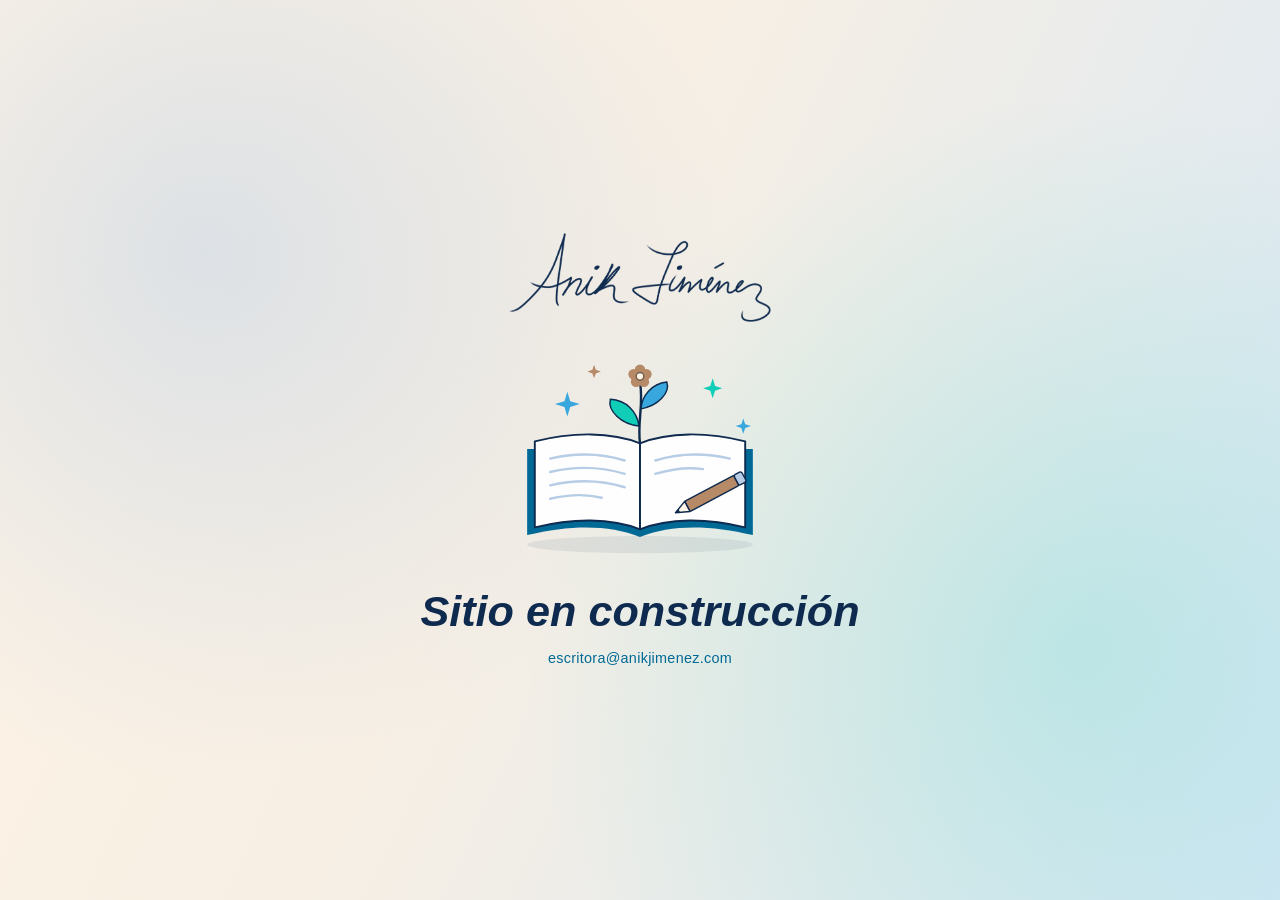
==== index.html @ c2f93b4c "Conectar Contacto y Ahora es tu turno a Web3Forms y añadir la descarga del primer capítulo. - Los do" ====
<!doctype html>
<html lang="es">
<head>
  <meta charset="utf-8" />
  <meta name="viewport" content="width=device-width, initial-scale=1" />
  <title>Anik Jiménez Marulanda — Sitio en construcción</title>
  <meta name="description" content="Escritora colombiana. Muy pronto: historias de fe, resiliencia y esperanza desde Bogotá." />
  <link rel="preconnect" href="https://fonts.googleapis.com" />
  <link rel="preconnect" href="https://fonts.gstatic.com" crossorigin />
  <link href="https://fonts.googleapis.com/css2?family=Allura&family=Cormorant+Garamond:ital,wght@0,400;0,500;0,600;0,700;1,400;1,500;1,600;1,700&display=swap" rel="stylesheet" />
  <link rel="stylesheet" href="styles/styles.css?v=20261110z" />
  <style>
    .soon-page {
      min-height: 100vh;
      display: grid;
      place-items: center;
      padding: 48px 24px;
      text-align: center;
      background:
        radial-gradient(circle at 16% 28%, rgba(183,205,230,.45), transparent 42%),
        radial-gradient(circle at 84% 72%, rgba(15,205,182,.18), transparent 44%),
        linear-gradient(115deg, #fff4e6 0%, #f7efe4 42%, #d9e8f5 100%);
    }
    .soon-inner { max-width: 560px; zoom: var(--escala); animation: rise .85s ease both; }
    .soon-logo { width: min(300px, 70vw); margin: 0 auto 8px; }
    .soon-art { width: min(340px, 86vw); margin: 8px auto 4px; overflow: visible; }
    .soon-title {
      margin: 6px 0 12px;
      font-style: italic;
      font-weight: 600;
      font-size: clamp(34px, 5vw, 48px);
      line-height: 1.1;
      color: var(--azul-oscuro);
    }
    .soon-text {
      margin: 0 auto 28px;
      max-width: 36ch;
      font-style: italic;
      font-size: clamp(19px, 2.2vw, 22px);
      line-height: 1.5;
      color: var(--marron-gris);
    }
    .soon-contact {
      display: flex;
      flex-wrap: wrap;
      justify-content: center;
      gap: 8px 22px;
      font-size: 16px;
      letter-spacing: .02em;
      text-transform: none;
      color: var(--azul-mar);
    }
    .soon-contact a { border-bottom: 1px solid transparent; transition: border-color .2s ease; }
    .soon-contact a:hover { border-bottom-color: var(--celeste); }

    .plant { transform-origin: 160px 108px; animation: grow 1.6s .3s cubic-bezier(.2,.8,.2,1) both; }
    .sparkle { transform-box: fill-box; transform-origin: center; animation: twinkle 2.6s ease-in-out infinite; }
    .sparkle:nth-of-type(2) { animation-delay: .7s; }
    .sparkle:nth-of-type(3) { animation-delay: 1.4s; }
    .sparkle:nth-of-type(4) { animation-delay: 2s; }
    .pencil { animation: write 3s ease-in-out infinite; }
    @keyframes grow { from { transform: scale(0); opacity: 0; } to { transform: scale(1); opacity: 1; } }
    @keyframes twinkle { 0%, 100% { transform: scale(.6); opacity: .35; } 50% { transform: scale(1.1); opacity: 1; } }
    @keyframes write { 0%, 100% { transform: translate(0, 0); } 50% { transform: translate(-10px, 4px); } }
    @media (prefers-reduced-motion: reduce) {
      .plant, .sparkle, .pencil, .soon-inner { animation: none; }
    }
  </style>
</head>
<body>
  <main class="soon-page">
    <div class="soon-inner">
      <img class="soon-logo" src="images/logo-anik.png" alt="Anik Jiménez" width="300" height="108" />

      <svg class="soon-art" viewBox="0 0 320 240" role="img" aria-label="Un libro abierto del que brota una planta">
        <ellipse cx="160" cy="214" rx="118" ry="9" fill="#0e2a4e" opacity=".08" />

        <path d="M42 114 L42 204 C88 193 128 193 160 206 C192 193 232 193 278 204 L278 114 Z" fill="#006995" />
        <path d="M160 198 C130 186 90 186 50 196 L50 106 C90 96 130 96 160 108 Z" fill="#fefefe" stroke="#0e2a4e" stroke-width="2" stroke-linejoin="round" />
        <path d="M160 198 C190 186 230 186 270 196 L270 106 C230 96 190 96 160 108 Z" fill="#fefefe" stroke="#0e2a4e" stroke-width="2" stroke-linejoin="round" />
        <path d="M160 108 L160 198" stroke="#0e2a4e" stroke-width="1.5" opacity=".5" />

        <g stroke="#b7cde6" stroke-width="2.5" stroke-linecap="round" fill="none">
          <path d="M66 124 C92 118 118 118 144 126" />
          <path d="M66 138 C92 132 118 132 144 140" />
          <path d="M66 152 C92 146 118 146 144 154" />
          <path d="M66 166 C88 161 104 161 120 165" />
          <path d="M176 126 C202 118 228 118 254 124" />
          <path d="M176 140 C196 134 212 133 226 135" />
        </g>

        <g class="plant">
          <path d="M160 108 C157 86 164 68 160 44" stroke="#0e2a4e" stroke-width="2.5" stroke-linecap="round" fill="none" />
          <path d="M159 90 C140 88 126 74 129 62 C146 63 157 75 159 90 Z" fill="#0fcdb6" stroke="#0e2a4e" stroke-width="1.5" />
          <path d="M161 72 C179 69 192 55 188 44 C172 46 162 58 161 72 Z" fill="#38a7de" stroke="#0e2a4e" stroke-width="1.5" />
          <g transform="translate(160 38)">
            <circle r="5.5" cx="0" cy="-7" fill="#b68a66" />
            <circle r="5.5" cx="6.7" cy="-2.2" fill="#b68a66" />
            <circle r="5.5" cx="4.1" cy="5.7" fill="#b68a66" />
            <circle r="5.5" cx="-4.1" cy="5.7" fill="#b68a66" />
            <circle r="5.5" cx="-6.7" cy="-2.2" fill="#b68a66" />
            <circle r="4" fill="#fff4e6" stroke="#705c4c" stroke-width="1.5" />
          </g>
        </g>

        <g class="pencil">
          <g transform="rotate(-28 236 160)">
            <rect x="206" y="154" width="58" height="12" rx="1.5" fill="#b68a66" stroke="#0e2a4e" stroke-width="1.5" />
            <rect x="264" y="154" width="9" height="12" rx="2" fill="#b7cde6" stroke="#0e2a4e" stroke-width="1.5" />
            <path d="M206 154 L192 160 L206 166 Z" fill="#fff4e6" stroke="#0e2a4e" stroke-width="1.5" stroke-linejoin="round" />
            <path d="M196.5 158 L192 160 L196.5 162 Z" fill="#0e2a4e" />
          </g>
        </g>

        <g fill="#38a7de">
          <path class="sparkle" d="M84 54 L87 64 L97 67 L87 70 L84 80 L81 70 L71 67 L81 64 Z" />
          <path class="sparkle" d="M236 40 L238.5 48 L246 50.5 L238.5 53 L236 61 L233.5 53 L226 50.5 L233.5 48 Z" fill="#0fcdb6" />
          <path class="sparkle" d="M112 26 L113.8 31 L119 33 L113.8 35 L112 40 L110.2 35 L105 33 L110.2 31 Z" fill="#b68a66" />
          <path class="sparkle" d="M268 82 L270 88 L276 90 L270 92 L268 98 L266 92 L260 90 L266 88 Z" />
        </g>
      </svg>

      <h1 class="soon-title">Sitio en construcción</h1>
      <div class="soon-contact">
        <a href="mailto:escritora@anikjimenez.com">escritora@anikjimenez.com</a>
      </div>
    </div>
  </main>
</body>
</html>
---- styles/styles.css ----
:root {
  /* Manual de marca Anik Jiménez */
  --blanco: #fefefe;
  --beige: #fff4e6;
  --azul-oscuro: #0e2a4e;
  --azul-mar: #006995;
  --celeste: #38a7de;
  --baby-blue: #b7cde6;
  --turquesa: #0fcdb6;
  --marron-claro: #b68a66;
  --marron-gris: #705c4c;
  --marron-oscuro: #3b302c;
  --negro: #000000;

  --sand: var(--beige);
  --sand-2: #f3e6d4;
  --sand-3: #e6d3bb;
  --ink: var(--azul-oscuro);
  --ink-soft: var(--marron-gris);
  --teal: var(--celeste);
  --teal-deep: var(--azul-mar);
  --teal-dark: var(--azul-oscuro);
  --navy: var(--azul-oscuro);
  --line: #e2d2bf;
  --paper: var(--blanco);

  /* Tipografía de texto: sin serifas. Las firmas siguen en Allura. */
  --fuente-texto: Helvetica, "Helvetica Neue", Arial, sans-serif;

  /* Helvetica ocupa más que la letra anterior: todo se encoge sin moverse de su sitio
     (los contenedores, columnas y márgenes conservan su medida). Un factor por zona. */
  --escala: .9;          /* contenido de las páginas */
  --escala-pie: .9;      /* pie */
  --escala-barra: .75;   /* logo y menú de la barra de navegación: .9 × .85 × .98 */
  --aire-barra: .833;    /* padding vertical y separaciones de la barra: .85 × .98 */
}

* { box-sizing: border-box; }
html, body { margin: 0; padding: 0; }
html { scroll-behavior: smooth; }
body {
  background: var(--beige);
  color: var(--azul-oscuro);
  font-family: var(--fuente-texto);
  font-size: 19px;
  line-height: 1.7;
  min-height: 100vh;
  display: flex;
  flex-direction: column;
  -webkit-font-smoothing: antialiased;
}
main {
  flex: 1;
  display: flex;
  flex-direction: column;
}
.section-fill {
  flex: 1;
  display: flex;
  flex-direction: column;
  justify-content: center;
}

.error-page {
  text-align: center;
  max-width: 36rem;
  margin-inline: auto;
}
.error-code {
  margin: 0 0 8px;
  font-family: var(--fuente-texto);
  font-style: italic;
  font-weight: 600;
  font-size: clamp(48px, 8vw, 72px);
  line-height: 1;
  color: var(--azul-mar);
}
.error-page .section-title {
  font-size: clamp(32px, 4vw, 48px);
}
.error-text {
  margin: 18px auto 32px;
  max-width: 34ch;
  font-style: italic;
  color: var(--marron-gris);
}
.error-page .hero-actions {
  justify-content: center;
}
a { color: inherit; text-decoration: none; }
img { max-width: 100%; display: block; }
em { font-style: italic; }

.wrap {
  width: min(1120px, 100%);
  margin: 0 auto;
  padding: 0 28px;
}

@keyframes rise {
  from { opacity: 0; transform: translateY(20px); }
  to { opacity: 1; transform: none; }
}

/* Nav */
.nav {
  position: sticky;
  top: 0;
  z-index: 40;
  background: rgba(255, 244, 230, 0.92);
  backdrop-filter: blur(10px);
  border-bottom: 1px solid var(--marron-claro);
}
.nav-inner {
  width: min(1120px, 100%);
  margin: 0 auto;
  padding: calc(12px * var(--aire-barra)) 28px;
  display: flex;
  align-items: center;
  justify-content: space-between;
  gap: calc(16px * var(--aire-barra));
}
.logo {
  display: inline-flex;
  align-items: center;
  line-height: 0;
}
.logo img {
  height: calc(42px * var(--escala-barra));
  width: auto;
}
.menu {
  display: flex;
  flex-wrap: wrap;
  gap: calc(10px * var(--aire-barra)) calc(22px * var(--aire-barra));
  font-family: var(--fuente-texto);
  font-size: calc(15px * var(--escala-barra));
  letter-spacing: .08em;
  text-transform: uppercase;
  color: var(--marron-gris);
}
.menu a {
  padding-bottom: 3px;
  border-bottom: 1px solid transparent;
  transition: color .2s ease, border-color .2s ease;
}
.menu a:hover,
.menu a[aria-current="page"] {
  color: var(--azul-mar);
  border-bottom-color: var(--celeste);
}

/* Buttons */
.btn {
  display: inline-flex;
  align-items: center;
  gap: 8px;
  background: var(--azul-mar);
  color: var(--blanco);
  font-family: var(--fuente-texto);
  font-size: 14px;
  font-weight: 600;
  letter-spacing: .12em;
  text-transform: uppercase;
  padding: 14px 22px;
  border: 0;
  border-radius: 2px;
  cursor: pointer;
  transition: background .2s ease, transform .2s ease;
}
.btn:hover { background: var(--azul-oscuro); transform: translateY(-1px); }
.btn:disabled { opacity: .6; cursor: progress; transform: none; }
.btn[aria-disabled="true"],
.btn[aria-disabled="true"]:hover {
  background: #d9d9d9;
  color: #8a8a8a;
  cursor: not-allowed;
  transform: none;
}
.btn-ghost {
  background: transparent;
  color: var(--azul-oscuro);
  border-bottom: 1px solid var(--azul-oscuro);
  border-radius: 0;
  padding: 12px 2px;
}
.btn-ghost:hover {
  background: transparent;
  color: var(--azul-mar);
  border-bottom-color: var(--azul-mar);
}

/* Hero — cover slide */
.hero {
  position: relative;
  min-height: 0;
  display: grid;
  place-items: center;
  overflow: hidden;
  background:
    radial-gradient(circle at 16% 28%, rgba(183,205,230,.45), transparent 42%),
    radial-gradient(circle at 84% 72%, rgba(15,205,182,.18), transparent 44%),
    linear-gradient(115deg, #fff4e6 0%, #f7efe4 42%, #d9e8f5 100%);
}
.hero-photo {
  min-height: 0;
  width: 100%;
  margin: 0;
  padding: 0;
  place-items: stretch;
  gap: 0;
  --hero-wash:
    radial-gradient(ellipse 95% 85% at 72% 16%, rgba(56, 167, 222, .155), transparent 58%),
    radial-gradient(ellipse 80% 70% at 8% 92%, rgba(0, 105, 149, .085), transparent 56%),
    var(--blanco);
  background: var(--hero-wash);
  color: var(--azul-oscuro);
}
.hero-bg {
  position: absolute;
  inset: 0;
  width: 100%;
  height: 100%;
  object-fit: contain;
  object-position: center center;
  z-index: 0;
}
.hero-photo .hero-bg {
  position: relative;
  inset: auto;
  z-index: auto;
  width: 100%;
  height: 100%;
  min-height: 0;
  min-width: 0;
  max-width: none;
  max-height: none;
  margin: 0;
  object-fit: cover;
  object-position: center center;
}
.hero-scrim {
  position: absolute;
  inset: 0;
  z-index: 1;
  /* Solo oscurece el centro (foto); los bordes quedan del beige de la página */
  background:
    radial-gradient(ellipse 42% 78% at 50% 50%, rgba(8,16,28,.32) 0%, rgba(8,16,28,.12) 55%, transparent 72%);
  pointer-events: none;
}
.hero-content {
  position: relative;
  z-index: 2;
  text-align: center;
  padding: 64px 28px 80px;
  animation: rise .85s ease both;
}
.hero-photo .hero-content {
  z-index: auto;
  display: flex;
  flex-direction: column;
  justify-content: center;
  align-items: center;
  align-self: stretch;
  justify-self: stretch;
  width: auto;
  max-width: none;
  height: auto;
  min-height: 0;
  padding: 28px clamp(28px, 5vw, 72px);
  background: transparent;
}
.hero-kicker {
  font-family: var(--fuente-texto);
  font-size: 14px;
  letter-spacing: .28em;
  text-transform: uppercase;
  color: var(--azul-mar);
  margin-bottom: 22px;
}
.hero-photo .hero-kicker {
  color: rgba(255, 244, 230, .88);
}
.hero-logo {
  margin: 0 auto 10px;
  width: min(520px, 82vw);
}
.hero-photo .hero-logo {
  width: min(380px, 100%);
  margin-bottom: 6px;
}
.hero-photo .hero-logo img {
  width: auto;
  max-width: 100%;
  max-height: clamp(84px, 12vh, 130px);
  margin-inline: auto;
}
.hero-logo img {
  width: 100%;
  height: auto;
}
.hero-logo .logo-for-photo { display: none; }
.hero-name {
  margin: 0;
  font-family: "Allura", cursive;
  font-weight: 400;
  font-size: clamp(56px, 12vw, 110px);
  line-height: .92;
  color: var(--azul-oscuro);
}
.hero-name small {
  display: block;
  margin-top: .08em;
  font-size: .42em;
}
.hero-tag {
  margin: 22px auto 34px;
  max-width: 28ch;
  font-style: italic;
  font-size: clamp(20px, 2.3vw, 26px);
  color: var(--marron-gris);
  line-height: 1.45;
}
.hero-photo .hero-tag {
  margin: 12px auto 22px;
  max-width: 34ch;
  font-size: clamp(18px, 1.7vw, 25px);
  color: var(--marron-gris);
  text-shadow: none;
}
.hero-actions {
  display: flex;
  justify-content: center;
  gap: 16px;
  flex-wrap: wrap;
}
.hero-photo .btn-ghost {
  color: var(--azul-oscuro);
  border-bottom-color: var(--azul-oscuro);
}
.hero-photo .btn-ghost:hover {
  color: var(--azul-mar);
  border-bottom-color: var(--azul-mar);
}
.hero-books {
  padding: 8px clamp(28px, 5vw, 72px) 36px;
  text-align: center;
  position: relative;
  z-index: 1;
}
.hero-books .section-title {
  font-size: clamp(32px, 3.4vw, 46px);
  margin: 0 0 18px;
}
.hero-books .home-books-row {
  gap: 28px;
}
.hero-books .home-book {
  width: min(168px, 42%);
}
.hero-books .home-book-title {
  font-size: 16px;
}
/* Escritorio: la composición escala con el ancho de la ventana y conserva la proporción
   que tiene en un laptop de 1280 px; todas las medidas derivan de --hero-h.
   Foto vertical completa a la izquierda; a la derecha la firma arriba y Mis libros debajo.
   Las columnas se trazan con --hero-base (medida sin encoger) y lo que va dentro con
   --hero-h (= base × --escala), así cada elemento se encoge centrado en su sitio. */
@media (min-width: 861px) {
  .hero-photo {
    /* Tope por alto: 247px reserva la barra de navegación, el pie y el padding vertical;
       la columna derecha mide ~1,22 × la base, de ahí el factor .815 */
    --hero-base: clamp(400px, 31.25vw, max(400px, calc((100vh - 247px) * .815)));
    --hero-h: calc(var(--hero-base) * var(--escala));
    /* La foto mide 1,27 × la base, sin pasar del alto disponible entre la barra y el pie */
    --photo-base: min(calc(var(--hero-base) * 1.27), max(var(--hero-base), calc(100vh - 247px)));
    --photo-h: calc(var(--photo-base) * var(--escala));
    --photo-w: calc(var(--photo-h) * .75);
    --cover-h: calc(var(--hero-h) * .3);
    --cover-w: calc(var(--cover-h) * 2 / 3);
    flex: 1 0 auto;
    display: grid;
    grid-template-columns: calc(var(--photo-base) * .75) minmax(340px, calc(var(--hero-base) * 1.1));
    grid-template-rows: auto auto;
    grid-template-areas:
      "photo firma"
      "photo books";
    justify-content: center;
    align-content: center;
    column-gap: calc(var(--hero-base) * .077);
    padding: 16px clamp(24px, 3vw, 40px);
  }
  .hero-photo .hero-bg {
    grid-area: photo;
    align-self: center;
    justify-self: center;
    width: var(--photo-w);
    height: var(--photo-h);
  }
  .hero-photo .hero-content {
    grid-area: firma;
    padding: calc(var(--hero-h) * .075) calc(var(--hero-h) * .04);
  }
  .hero-photo .hero-logo {
    width: 100%;
    margin-bottom: calc(var(--hero-h) * .01);
  }
  .hero-photo .hero-logo img {
    max-height: calc(var(--hero-h) * .14);
  }
  .hero-photo .hero-tag {
    margin: calc(var(--hero-h) * .02) auto calc(var(--hero-h) * .035);
    font-size: calc(var(--hero-h) * .04);
    line-height: 1.4;
  }
  .hero-photo .hero-actions { gap: calc(var(--hero-h) * .03); }
  .hero-photo .btn {
    font-size: calc(var(--hero-h) * .03);
    padding: calc(var(--hero-h) * .025) calc(var(--hero-h) * .04);
  }
  .hero-photo .btn-ghost {
    padding: calc(var(--hero-h) * .0225) 2px;
  }
  .hero-books {
    grid-area: books;
    padding: calc(var(--hero-h) * .025) calc(var(--hero-h) * .04) calc(var(--hero-h) * .01);
  }
  .hero-books .section-title {
    font-size: calc(var(--hero-h) * .06);
    margin: 0 0 calc(var(--hero-h) * .025);
    text-align: center;
  }
  .hero-books .home-books-row {
    gap: calc(var(--hero-h) * .064);
    flex-wrap: nowrap;
  }
  .hero-books .home-book {
    width: calc(var(--hero-h) * .375);
  }
  .hero-books .home-book .book-cover {
    width: var(--cover-w);
    height: var(--cover-h);
    margin-bottom: calc(var(--hero-h) * .025);
    box-shadow: 0 14px 24px -14px rgba(36,56,70,.4);
  }
  .hero-books .home-book-title {
    font-size: calc(var(--hero-h) * .035);
  }
  .hero-books .home-book-year {
    margin-top: calc(var(--hero-h) * .0075);
    font-size: calc(var(--hero-h) * .04125);
  }
}
@media (max-width: 860px) {
  .hero-photo {
    display: flex;
    flex-direction: column;
    min-height: 0;
    padding: 24px 24px 8px;
  }
  .hero-photo .hero-bg {
    position: relative;
    width: 100%;
    height: auto;
    min-height: 0;
    max-width: none;
    max-height: calc(42vh * var(--escala));
    margin: 0 auto;
    object-fit: contain;
  }
  .hero-photo .hero-content {
    width: 100%;
    height: auto;
    justify-content: center;
    padding: 28px 22px 12px;
  }
  .hero-books { padding: 8px 8px 28px; }
  .hero-photo .hero-content,
  .hero-books { zoom: var(--escala); }
}
@media (max-width: 600px) {
  .hero-photo {
    display: grid;
    grid-template-columns: 1fr;
    grid-template-areas:
      "stage"
      "books";
    width: 100%;
    min-height: 0;
    padding: 0;
    place-items: stretch;
    background: #0a0a0a;
    color: var(--blanco);
  }
  .hero-photo .hero-bg,
  .hero-photo .hero-content { grid-area: stage; }
  .hero-photo .hero-bg {
    position: relative;
    inset: auto;
    z-index: 0;
    width: 100%;
    height: auto;
    aspect-ratio: 3 / 4;
    max-width: none;
    max-height: none;
    margin: 0;
    object-fit: cover;
    object-position: center top;
  }
  /* La foto va completa; el texto se apoya abajo para dejar libre la cabeza */
  .hero-photo .hero-content {
    position: relative;
    z-index: 2;
    min-height: 0;
    width: 100%;
    max-width: none;
    height: auto;
    align-self: stretch;
    justify-content: flex-end;
    padding: 24px 14px 26px;
    background:
      linear-gradient(to top, rgba(8,16,28,.86) 0%, rgba(8,16,28,.62) 30%, rgba(8,16,28,.22) 52%, transparent 66%);
  }
  .hero-photo .hero-logo { width: min(240px, 72vw); }
  .hero-photo .hero-actions { gap: 10px; }
  .hero-logo .logo-for-panel { display: none; }
  .hero-logo .logo-for-photo { display: block; }
  .hero-photo .hero-tag {
    color: rgba(255, 244, 230, .92);
    text-shadow: 0 1px 18px rgba(0,0,0,.35);
  }
  .hero-photo .btn-ghost {
    color: var(--beige);
    border-bottom-color: rgba(255, 244, 230, .75);
  }
  .hero-photo .btn-ghost:hover {
    color: var(--blanco);
    border-bottom-color: var(--blanco);
  }
  .hero-books {
    grid-area: books;
    position: relative;
    z-index: 2;
    background: var(--hero-wash);
    padding: 28px 18px 12px;
  }
}

/* Page sections */
.section {
  position: relative;
  padding: 44px 0 88px;
  overflow: hidden;
}
.section-sand { background: var(--beige); }
.section-paper { background: var(--blanco); }
.section-teal {
  background: linear-gradient(160deg, #cfe3f4 0%, #9ec8e6 100%);
}
.section-head {
  display: flex;
  align-items: baseline;
  gap: 14px;
  margin-bottom: 36px;
  position: relative;
  z-index: 1;
}
.section-title {
  margin: 0;
  font-family: var(--fuente-texto);
  font-style: italic;
  font-weight: 600;
  font-size: clamp(38px, 5vw, 58px);
  line-height: 1.05;
  color: var(--azul-oscuro);
}
.section-title.light {
  color: var(--blanco);
  text-shadow: 0 2px 14px rgba(14,42,78,.22);
}

/* Split layouts like portfolio slides */
.split {
  display: grid;
  grid-template-columns: 1.05fr 0.95fr;
  gap: 48px;
  align-items: center;
  position: relative;
  z-index: 1;
}
.split.reverse { grid-template-columns: 1.05fr 0.95fr; }
.split.reverse .split-copy { order: 1; }
.split.reverse .split-media { order: 2; }
.split-media, .split-copy { min-width: 0; }
@media (max-width: 860px) {
  .split,
  .split.reverse { grid-template-columns: 1fr; gap: 28px; }
  .split.reverse .split-copy,
  .split.reverse .split-media { order: initial; }
}

.portrait {
  position: relative;
  border-radius: 2px;
  overflow: hidden;
  background: var(--sand-2);
  box-shadow: 0 28px 50px -30px rgba(36, 56, 70, .45);
}
.portrait img {
  width: 100%;
  height: auto;
  object-fit: contain;
  object-position: center center;
  aspect-ratio: 3 / 4;
}
.portrait.round {
  border-radius: 50%;
  max-width: 280px;
  margin-inline: auto;
}
.portrait.round img {
  aspect-ratio: 1;
  height: 100%;
  object-fit: cover;
}
.copy p {
  margin: 0 0 16px;
  color: var(--ink);
  max-width: 48ch;
  text-wrap: pretty;
}
.copy p.lead {
  font-size: clamp(20px, 2.2vw, 26px);
  font-style: italic;
  line-height: 1.4;
  margin-bottom: 20px;
}
/* Texto justificado: todos los párrafos llenan la columna para formar un bloque cuadrado */
.copy-justify p {
  max-width: none;
  text-align: justify;
  hyphens: auto;
}
.sign {
  margin-top: 28px;
  font-family: "Allura", cursive;
  font-size: 40px;
  color: var(--azul-mar);
  text-align: right;
}

.bio-more { margin-top: 72px; }
.genre-tags {
  list-style: none;
  margin: 24px 0 0;
  padding: 0;
  display: flex;
  flex-wrap: wrap;
  gap: 8px 10px;
}
.genre-tags li {
  padding: 4px 14px;
  border: 1px solid rgba(0,105,149,.3);
  border-radius: 999px;
  font-style: italic;
  font-size: 17px;
  color: var(--azul-mar);
}

/* Fotos que te inspiran */
.gallery-head {
  text-align: center;
  margin-bottom: 40px;
}
.script-title {
  margin: 0;
  font-family: "Allura", cursive;
  font-weight: 400;
  font-size: clamp(48px, 7vw, 76px);
  line-height: 1;
  color: var(--azul-oscuro);
}
.gallery-head p {
  margin: 12px 0 0;
  font-style: italic;
  color: var(--ink-soft);
}
.gallery {
  display: grid;
  grid-template-columns: repeat(4, minmax(0, 1fr));
  gap: 18px;
}
.gallery figure {
  margin: 0;
  overflow: hidden;
  border-radius: 2px;
  background: var(--sand-2);
}
.gallery img {
  width: 100%;
  height: auto;
  aspect-ratio: 3 / 4;
  object-fit: cover;
  transition: transform .4s ease;
}
.gallery figure:hover img { transform: scale(1.03); }
@media (max-width: 800px) { .gallery { grid-template-columns: repeat(2, minmax(0, 1fr)); } }

/* Books */
.books-grid {
  display: grid;
  grid-template-columns: repeat(2, minmax(0, 1fr));
  gap: 56px 48px;
  align-items: start;
}
@media (max-width: 760px) { .books-grid { grid-template-columns: 1fr; } }
.book-tile {
  display: flex;
  flex-direction: column;
  align-items: center;
  text-align: center;
  scroll-margin-top: 90px;
}
.book-tile .book-cover {
  width: min(240px, 70%);
  margin-bottom: 24px;
}
.book-teaser {
  margin: 0 0 20px;
  max-width: 38ch;
  font-style: italic;
  color: var(--ink-soft);
}
.book-actions {
  display: flex;
  flex-wrap: wrap;
  justify-content: center;
  align-items: center;
  gap: 14px 20px;
}
.book-more {
  width: 100%;
  margin-top: 22px;
  border-top: 1px solid var(--line);
  text-align: left;
}
.book-more summary {
  padding: 14px 0;
  text-align: center;
  cursor: pointer;
  list-style: none;
  font-size: 14px;
  font-weight: 600;
  letter-spacing: .12em;
  text-transform: uppercase;
  color: var(--azul-mar);
}
.book-more summary::-webkit-details-marker { display: none; }
.book-more summary::after { content: " ↓"; }
.book-more[open] summary::after { content: " ↑"; }
.book-more p {
  margin: 0 0 14px;
  color: var(--ink-soft);
  font-size: 17px;
}
.book-download {
  display: flex;
  flex-direction: column;
  align-items: center;
  gap: 10px;
  margin: 22px 0 8px;
  text-align: center;
}
.book-more .book-download-note {
  margin: 0;
  font-size: 15px;
  font-style: italic;
}
.book-download-note a,
.form-note a { color: var(--azul-mar); text-decoration: underline; }

/* Home books */
.home-books-row {
  display: flex;
  justify-content: center;
  gap: 56px;
  flex-wrap: wrap;
}
.home-book {
  display: flex;
  flex-direction: column;
  align-items: center;
  text-align: center;
  width: 220px;
}
.home-book .book-cover {
  width: 100%;
  margin-bottom: 16px;
  transition: transform .25s ease;
}
.home-book:hover .book-cover { transform: translateY(-4px); }
.home-book-title {
  font-style: italic;
  font-weight: 600;
  font-size: 21px;
  line-height: 1.2;
  color: var(--azul-oscuro);
}
.home-book-year {
  margin-top: 6px;
  font-size: 13px;
  letter-spacing: .14em;
  text-transform: uppercase;
  color: var(--marron-gris);
}

.book-cover {
  aspect-ratio: 2 / 3;
  overflow: hidden;
  border-radius: 2px;
  background: var(--sand-2);
  box-shadow: 0 22px 40px -20px rgba(36,56,70,.4);
}
.book-cover img {
  width: 100%;
  height: 100%;
  object-fit: cover;
}
.book-cover.soon {
  display: grid;
  place-items: center;
  text-align: center;
  padding: 20px;
  background: linear-gradient(180deg, var(--sand) 0%, var(--sand-3) 100%);
  font-style: italic;
  color: var(--ink-soft);
  font-size: 22px;
  line-height: 1.3;
}
.book-meta {
  font-family: var(--fuente-texto);
  font-size: 13px;
  letter-spacing: .14em;
  text-transform: uppercase;
  color: var(--marron-gris);
  margin-bottom: 10px;
}
.book-meta span { margin: 0 7px; color: var(--azul-mar); }
.book-title {
  margin: 0 0 14px;
  font-style: italic;
  font-weight: 600;
  font-size: clamp(26px, 3vw, 34px);
  line-height: 1.15;
  color: var(--azul-oscuro);
}
/* Quote + frases */
.quote-panel {
  position: relative;
  min-height: 58vh;
  display: grid;
  place-items: center;
  text-align: center;
  padding: 90px 28px;
  overflow: hidden;
  background: linear-gradient(180deg, #d5e8f6 0%, #a9d0ea 100%);
}
.quote-panel .bigmark {
  position: absolute;
  top: 6%;
  left: 50%;
  transform: translateX(-50%);
  font-family: var(--fuente-texto);
  font-style: italic;
  font-size: clamp(140px, 24vw, 280px);
  line-height: 1;
  color: rgba(254,254,254,.42);
  pointer-events: none;
}
.quote-panel blockquote {
  position: relative;
  z-index: 1;
  margin: 0 auto;
  max-width: 18ch;
  font-style: italic;
  font-weight: 600;
  font-size: clamp(26px, 3.5vw, 42px);
  line-height: 1.3;
  color: var(--azul-oscuro);
  text-wrap: balance;
}
.quote-panel cite {
  display: inline-flex;
  align-items: center;
  gap: 12px;
  margin-top: 28px;
  font-family: var(--fuente-texto);
  font-style: normal;
  font-size: 13px;
  letter-spacing: .2em;
  text-transform: uppercase;
  color: var(--azul-mar);
}
.quote-panel cite::before {
  content: "";
  width: 26px;
  height: 1px;
  background: currentColor;
}

.phrases-page {
  max-width: 860px;
}
.phrases {
  display: flex;
  flex-direction: column;
  gap: 18px;
}
.phrases figure {
  position: relative;
  margin: 0;
  padding: 28px 32px;
  border-radius: 2px;
  border: 0;
  opacity: .7;
}
.phrases figure:nth-child(1) {
  background: linear-gradient(135deg, #0e2a4e 0%, #006995 100%);
  color: var(--beige);
}
.phrases figure:nth-child(2) {
  background: linear-gradient(135deg, #006995 0%, #38a7de 100%);
  color: var(--blanco);
}
.phrases figure:nth-child(3) {
  background: linear-gradient(135deg, #0fcdb6 0%, #38a7de 100%);
  color: var(--azul-oscuro);
}
.phrases figure:nth-child(4) {
  background: linear-gradient(135deg, #b68a66 0%, #705c4c 100%);
  color: var(--beige);
}
.phrases figure:nth-child(even) {
  text-align: right;
}
.phrases blockquote {
  margin: 0;
  font-style: italic;
  font-weight: 500;
  font-size: clamp(24px, 2.6vw, 32px);
  line-height: 1.4;
  color: inherit;
  text-wrap: pretty;
}
@media (max-width: 860px) {
  .phrases figure,
  .phrases figure:nth-child(even) {
    text-align: left;
    padding: 24px 22px;
  }
}

/* Contact */
.contact-grid {
  display: grid;
  grid-template-columns: 1fr 1.1fr;
  gap: 48px;
  position: relative;
  z-index: 1;
}
@media (max-width: 800px) { .contact-grid { grid-template-columns: 1fr; gap: 32px; } }
.contact-list {
  list-style: none;
  margin: 24px 0 0;
  padding: 0;
  display: grid;
  gap: 12px;
  font-family: var(--fuente-texto);
  font-size: 17px;
  color: var(--marron-gris);
}
.contact-list strong {
  display: inline-block;
  min-width: 7rem;
  font-size: 13px;
  letter-spacing: .1em;
  text-transform: uppercase;
  color: var(--azul-mar);
  font-weight: 600;
}
.contact-list a:hover { color: var(--azul-mar); }
.field { display: grid; gap: 8px; margin-bottom: 18px; }
.field label {
  font-family: var(--fuente-texto);
  font-size: 13px;
  letter-spacing: .14em;
  text-transform: uppercase;
  color: var(--marron-gris);
}
.field input,
.field select,
.field textarea {
  width: 100%;
  border: 0;
  border-bottom: 1px solid var(--line);
  background: transparent;
  padding: 10px 0 12px;
  font: inherit;
  color: var(--ink);
  outline: none;
}
.field textarea { min-height: 120px; resize: vertical; }
.field input:focus,
.field select:focus,
.field textarea:focus { border-bottom-color: var(--azul-mar); }
/* Lista de sugerencias bajo un campo (buscador de ciudad y país) */
.field-suggest { position: relative; }
.suggest {
  position: absolute;
  top: 100%;
  left: 0;
  right: 0;
  z-index: 5;
  margin: 0;
  padding: 6px 0;
  max-height: 320px;
  overflow-y: auto;
  list-style: none;
  background: var(--blanco);
  border: 1px solid var(--line);
  border-top: 0;
  border-radius: 0 0 2px 2px;
  box-shadow: 0 18px 30px -18px rgba(36, 56, 70, .35);
}
.suggest li {
  padding: 7px 14px;
  font-size: 17px;
  line-height: 1.3;
  color: var(--ink);
  cursor: pointer;
}
.suggest li span { color: var(--marron-gris); }
.suggest li:hover,
.suggest li[aria-selected="true"] { background: var(--beige); }
.form-note {
  margin: 16px 0 0;
  font-style: italic;
  color: var(--azul-mar);
}
.form-note.is-error { color: #a4372b; }

/* Page nav + footer */
.page-nav {
  border-top: 1px solid var(--line);
  padding: 7px 0;
}
.page-nav-inner {
  width: min(1120px, 100%);
  margin: 0 auto;
  padding: 0 28px;
  display: flex;
  justify-content: space-between;
  gap: 16px;
}
.page-nav a {
  display: grid;
  gap: 4px;
  color: var(--ink-soft);
}
.page-nav a span {
  font-family: var(--fuente-texto);
  font-size: 12px;
  letter-spacing: .16em;
  text-transform: uppercase;
}
.page-nav a strong {
  font-family: var(--fuente-texto);
  font-style: italic;
  font-weight: 600;
  font-size: 22px;
  color: var(--azul-oscuro);
}
.page-nav a:hover strong { color: var(--azul-mar); }
.page-nav .next { text-align: right; }

.footer {
  border-top: 1px solid var(--marron-claro);
  padding: 3.5px 0 0;
  margin: 0;
  background: var(--beige);
}
.footer-inner {
  width: min(1120px, 100%);
  margin: 0 auto;
  padding: 5px 28px 12px;
  display: flex;
  flex-direction: column;
  justify-content: center;
  align-items: center;
  gap: 6px;
  text-align: center;
  font-family: var(--fuente-texto);
  font-size: calc(15px * var(--escala-pie));
  color: var(--marron-gris);
}
.footer .mark {
  line-height: 0;
}
.footer .mark img {
  height: calc(34px * var(--escala-pie));
  width: auto;
  margin-inline: auto;
}
.footer-inner a {
  color: var(--azul-mar);
  border-bottom: 1px solid transparent;
  transition: border-color .2s ease;
}
.footer-inner a:hover {
  border-bottom-color: var(--celeste);
}
.footer .credits { font-style: italic; }

/* Barra de copy debajo del footer (como csquimicos) */
.footer-copy-bar {
  display: flex;
  justify-content: space-evenly;
  align-items: center;
  gap: 0;
  flex-wrap: wrap;
  margin: 0;
  padding: 0;
  border-top: 1px solid var(--line);
  font-family: var(--fuente-texto);
  font-size: calc(11px * var(--escala-pie));
  letter-spacing: .08em;
  line-height: 1.2;
  color: #999;
  text-align: center;
}
.footer-copy-bar span {
  margin: 0;
  padding: 0;
  white-space: nowrap;
}

/* Escritorio: barra de navegación un 70 % más grande; pie un 27 % más grande y con padding mínimo */
@media (min-width: 861px) {
  .nav-inner { padding: calc(20px * var(--aire-barra)) 28px; gap: calc(27px * var(--aire-barra)); }
  .logo img { height: calc(71px * var(--escala-barra)); }
  .menu {
    gap: calc(17px * var(--aire-barra)) calc(37px * var(--aire-barra));
    font-size: calc(25.5px * var(--escala-barra));
  }
  .menu a { padding-bottom: calc(5px * var(--aire-barra)); }
  .footer { padding-top: .5px; }
  .footer-inner {
    padding: 6px 28px 2px;
    gap: 1px;
    font-size: calc(19px * var(--escala-pie));
    line-height: 1.25;
  }
  .footer .mark img { height: calc(43.5px * var(--escala-pie)); }
  .footer-copy-bar { font-size: calc(14px * var(--escala-pie) * .75); }
}

@media (max-width: 600px) {
  .nav-inner, .wrap, .page-nav-inner, .footer-inner { padding-left: 18px; padding-right: 18px; }
  .section { padding: 32px 0 64px; }
  .hero-content { padding: 48px 18px 64px; }
  .logo { font-size: 24px; }
  .footer-copy-bar {
    flex-direction: column;
    gap: 0;
    margin: 0;
    padding: 0;
  }
}

/* Páginas interiores: el contenido se encoge a --escala. El ancho, los márgenes laterales
   y el padding vertical se dividen por el mismo factor para que la sección, las columnas y
   el borde izquierdo (alineado con el logo de la barra) queden donde estaban. */
main > .section {
  zoom: var(--escala);
  padding: calc(44px / var(--escala)) 0 calc(88px / var(--escala));
}
main > .section > .wrap {
  width: min(calc(1120px / var(--escala)), 100%);
  padding-inline: calc(28px / var(--escala));
}
/* Las fotos que llenan su columna también se encogen, centradas en ella */
.split-media .portrait:not(.round) {
  width: calc(100% * var(--escala));
  margin-inline: auto;
}
@media (max-width: 600px) {
  main > .section { padding: calc(32px / var(--escala)) 0 calc(64px / var(--escala)); }
  main > .section > .wrap { padding-inline: calc(18px / var(--escala)); }
}

/* Pantallas más anchas que un laptop de 1280 px: el contenido de las páginas interiores
   escala con el ancho de la ventana y conserva la proporción que tiene a 1280 px,
   igual que la portada de inicio. tan(atan2()) convierte 100vw / 1280px en un número. */
@media (min-width: 1281px) {
  main > .section { zoom: calc(var(--escala) * tan(atan2(100vw, 1280px))); }
  /* La barra y el pie conservan su tamaño, pero su ancho sigue al del contenido (87,5 %) */
  .nav-inner, .footer-inner { width: 87.5vw; }
}
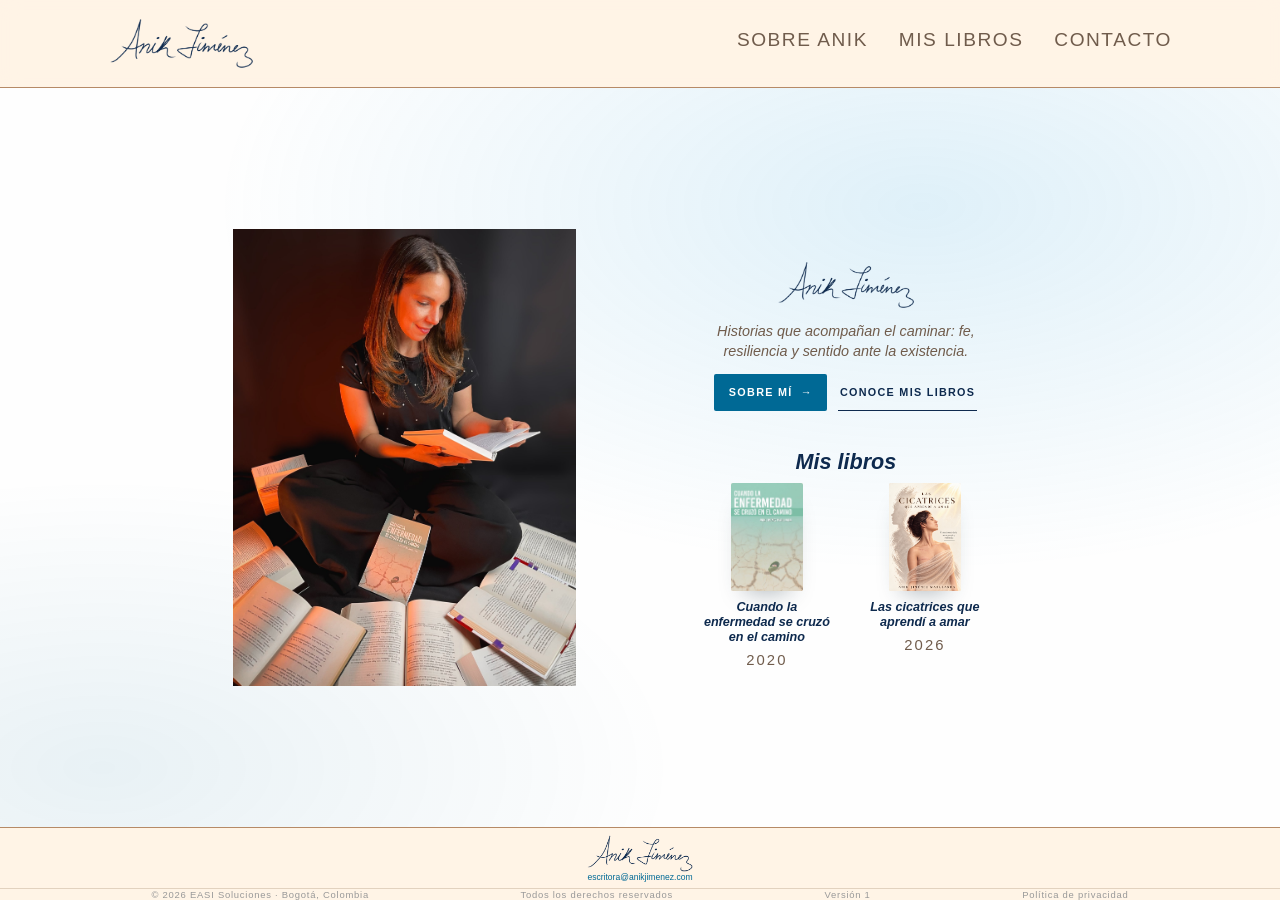
==== commit b4ce5c7d: "Publicar la portada completa y retirar la página en construcción." ====
--- a/index.html
+++ b/index.html
@@ -1,130 +1,125 @@
 <!doctype html>
-<html lang="es">
+<html lang="es-CO">
 <head>
   <meta charset="utf-8" />
   <meta name="viewport" content="width=device-width, initial-scale=1" />
-  <title>Anik Jiménez Marulanda — Sitio en construcción</title>
-  <meta name="description" content="Escritora colombiana. Muy pronto: historias de fe, resiliencia y esperanza desde Bogotá." />
+  <title>Anik Jiménez Marulanda — Escritora colombiana</title>
+  <meta name="description" content="Escritora colombiana. Historias de fe, resiliencia y esperanza: Cuando la enfermedad se cruzó en el camino y Las cicatrices que aprendí a amar." />
+  <meta name="author" content="Anik Jiménez Marulanda" />
+  <meta name="robots" content="index, follow" />
+  <link rel="canonical" href="https://anikjimenez.com/" />
+  <link rel="icon" href="images/logo-anik.png" type="image/png" />
+  <meta property="og:locale" content="es_CO" />
+  <meta property="og:type" content="website" />
+  <meta property="og:site_name" content="Anik Jiménez Marulanda" />
+  <meta property="og:title" content="Anik Jiménez Marulanda — Escritora colombiana" />
+  <meta property="og:description" content="Historias de fe, resiliencia y esperanza. Novelas y testimonios desde Bogotá." />
+  <meta property="og:url" content="https://anikjimenez.com/" />
+  <meta property="og:image" content="https://anikjimenez.com/images/foto-obra.jpg" />
+  <meta name="twitter:card" content="summary_large_image" />
+  <meta name="twitter:title" content="Anik Jiménez Marulanda — Escritora colombiana" />
+  <meta name="twitter:description" content="Historias de fe, resiliencia y esperanza. Novelas y testimonios desde Bogotá." />
+  <meta name="twitter:image" content="https://anikjimenez.com/images/foto-obra.jpg" />
   <link rel="preconnect" href="https://fonts.googleapis.com" />
   <link rel="preconnect" href="https://fonts.gstatic.com" crossorigin />
   <link href="https://fonts.googleapis.com/css2?family=Allura&family=Cormorant+Garamond:ital,wght@0,400;0,500;0,600;0,700;1,400;1,500;1,600;1,700&display=swap" rel="stylesheet" />
-  <link rel="stylesheet" href="styles/styles.css?v=20261110z" />
-  <style>
-    .soon-page {
-      min-height: 100vh;
-      display: grid;
-      place-items: center;
-      padding: 48px 24px;
-      text-align: center;
-      background:
-        radial-gradient(circle at 16% 28%, rgba(183,205,230,.45), transparent 42%),
-        radial-gradient(circle at 84% 72%, rgba(15,205,182,.18), transparent 44%),
-        linear-gradient(115deg, #fff4e6 0%, #f7efe4 42%, #d9e8f5 100%);
-    }
-    .soon-inner { max-width: 560px; zoom: var(--escala); animation: rise .85s ease both; }
-    .soon-logo { width: min(300px, 70vw); margin: 0 auto 8px; }
-    .soon-art { width: min(340px, 86vw); margin: 8px auto 4px; overflow: visible; }
-    .soon-title {
-      margin: 6px 0 12px;
-      font-style: italic;
-      font-weight: 600;
-      font-size: clamp(34px, 5vw, 48px);
-      line-height: 1.1;
-      color: var(--azul-oscuro);
-    }
-    .soon-text {
-      margin: 0 auto 28px;
-      max-width: 36ch;
-      font-style: italic;
-      font-size: clamp(19px, 2.2vw, 22px);
-      line-height: 1.5;
-      color: var(--marron-gris);
-    }
-    .soon-contact {
-      display: flex;
-      flex-wrap: wrap;
-      justify-content: center;
-      gap: 8px 22px;
-      font-size: 16px;
-      letter-spacing: .02em;
-      text-transform: none;
-      color: var(--azul-mar);
-    }
-    .soon-contact a { border-bottom: 1px solid transparent; transition: border-color .2s ease; }
-    .soon-contact a:hover { border-bottom-color: var(--celeste); }
-
-    .plant { transform-origin: 160px 108px; animation: grow 1.6s .3s cubic-bezier(.2,.8,.2,1) both; }
-    .sparkle { transform-box: fill-box; transform-origin: center; animation: twinkle 2.6s ease-in-out infinite; }
-    .sparkle:nth-of-type(2) { animation-delay: .7s; }
-    .sparkle:nth-of-type(3) { animation-delay: 1.4s; }
-    .sparkle:nth-of-type(4) { animation-delay: 2s; }
-    .pencil { animation: write 3s ease-in-out infinite; }
-    @keyframes grow { from { transform: scale(0); opacity: 0; } to { transform: scale(1); opacity: 1; } }
-    @keyframes twinkle { 0%, 100% { transform: scale(.6); opacity: .35; } 50% { transform: scale(1.1); opacity: 1; } }
-    @keyframes write { 0%, 100% { transform: translate(0, 0); } 50% { transform: translate(-10px, 4px); } }
-    @media (prefers-reduced-motion: reduce) {
-      .plant, .sparkle, .pencil, .soon-inner { animation: none; }
-    }
-  </style>
+  <link rel="stylesheet" href="styles/styles.css?v=20261110ap" />
+  <script type="application/ld+json">
+  {
+    "@context": "https://schema.org",
+    "@graph": [
+      {
+        "@type": "WebSite",
+        "name": "Anik Jiménez Marulanda",
+        "url": "https://anikjimenez.com/",
+        "inLanguage": "es-CO",
+        "description": "Sitio de la escritora colombiana Anik Jiménez Marulanda. Historias de fe, resiliencia y esperanza."
+      },
+      {
+        "@type": "Person",
+        "@id": "https://anikjimenez.com/sobre.html#anik",
+        "name": "Anik Jiménez Marulanda",
+        "alternateName": "Anik Jiménez",
+        "jobTitle": "Escritora",
+        "description": "Escritora colombiana. Autora de Cuando la enfermedad se cruzó en el camino y Las cicatrices que aprendí a amar.",
+        "url": "https://anikjimenez.com/",
+        "email": "escritora@anikjimenez.com",
+        "image": "https://anikjimenez.com/images/foto-bio-1.jpg",
+        "sameAs": ["https://instagram.com/anikjimenez"],
+        "knowsAbout": ["escritura creativa", "ficción", "no ficción", "historias de vida", "fe", "resiliencia", "esperanza"]
+      }
+    ]
+  }
+  </script>
+  <script src="scripts/analytics.js"></script>
 </head>
 <body>
-  <main class="soon-page">
-    <div class="soon-inner">
-      <img class="soon-logo" src="images/logo-anik.png" alt="Anik Jiménez" width="300" height="108" />
-
-      <svg class="soon-art" viewBox="0 0 320 240" role="img" aria-label="Un libro abierto del que brota una planta">
-        <ellipse cx="160" cy="214" rx="118" ry="9" fill="#0e2a4e" opacity=".08" />
-
-        <path d="M42 114 L42 204 C88 193 128 193 160 206 C192 193 232 193 278 204 L278 114 Z" fill="#006995" />
-        <path d="M160 198 C130 186 90 186 50 196 L50 106 C90 96 130 96 160 108 Z" fill="#fefefe" stroke="#0e2a4e" stroke-width="2" stroke-linejoin="round" />
-        <path d="M160 198 C190 186 230 186 270 196 L270 106 C230 96 190 96 160 108 Z" fill="#fefefe" stroke="#0e2a4e" stroke-width="2" stroke-linejoin="round" />
-        <path d="M160 108 L160 198" stroke="#0e2a4e" stroke-width="1.5" opacity=".5" />
-
-        <g stroke="#b7cde6" stroke-width="2.5" stroke-linecap="round" fill="none">
-          <path d="M66 124 C92 118 118 118 144 126" />
-          <path d="M66 138 C92 132 118 132 144 140" />
-          <path d="M66 152 C92 146 118 146 144 154" />
-          <path d="M66 166 C88 161 104 161 120 165" />
-          <path d="M176 126 C202 118 228 118 254 124" />
-          <path d="M176 140 C196 134 212 133 226 135" />
-        </g>
-
-        <g class="plant">
-          <path d="M160 108 C157 86 164 68 160 44" stroke="#0e2a4e" stroke-width="2.5" stroke-linecap="round" fill="none" />
-          <path d="M159 90 C140 88 126 74 129 62 C146 63 157 75 159 90 Z" fill="#0fcdb6" stroke="#0e2a4e" stroke-width="1.5" />
-          <path d="M161 72 C179 69 192 55 188 44 C172 46 162 58 161 72 Z" fill="#38a7de" stroke="#0e2a4e" stroke-width="1.5" />
-          <g transform="translate(160 38)">
-            <circle r="5.5" cx="0" cy="-7" fill="#b68a66" />
-            <circle r="5.5" cx="6.7" cy="-2.2" fill="#b68a66" />
-            <circle r="5.5" cx="4.1" cy="5.7" fill="#b68a66" />
-            <circle r="5.5" cx="-4.1" cy="5.7" fill="#b68a66" />
-            <circle r="5.5" cx="-6.7" cy="-2.2" fill="#b68a66" />
-            <circle r="4" fill="#fff4e6" stroke="#705c4c" stroke-width="1.5" />
-          </g>
-        </g>
-
-        <g class="pencil">
-          <g transform="rotate(-28 236 160)">
-            <rect x="206" y="154" width="58" height="12" rx="1.5" fill="#b68a66" stroke="#0e2a4e" stroke-width="1.5" />
-            <rect x="264" y="154" width="9" height="12" rx="2" fill="#b7cde6" stroke="#0e2a4e" stroke-width="1.5" />
-            <path d="M206 154 L192 160 L206 166 Z" fill="#fff4e6" stroke="#0e2a4e" stroke-width="1.5" stroke-linejoin="round" />
-            <path d="M196.5 158 L192 160 L196.5 162 Z" fill="#0e2a4e" />
-          </g>
-        </g>
-
-        <g fill="#38a7de">
-          <path class="sparkle" d="M84 54 L87 64 L97 67 L87 70 L84 80 L81 70 L71 67 L81 64 Z" />
-          <path class="sparkle" d="M236 40 L238.5 48 L246 50.5 L238.5 53 L236 61 L233.5 53 L226 50.5 L233.5 48 Z" fill="#0fcdb6" />
-          <path class="sparkle" d="M112 26 L113.8 31 L119 33 L113.8 35 L112 40 L110.2 35 L105 33 L110.2 31 Z" fill="#b68a66" />
-          <path class="sparkle" d="M268 82 L270 88 L276 90 L270 92 L268 98 L266 92 L260 90 L266 88 Z" />
-        </g>
-      </svg>
-
-      <h1 class="soon-title">Sitio en construcción</h1>
-      <div class="soon-contact">
-        <a href="mailto:escritora@anikjimenez.com">escritora@anikjimenez.com</a>
+  <noscript><iframe src="https://www.googletagmanager.com/ns.html?id=GTM-PQPWLM58" height="0" width="0" style="display:none;visibility:hidden" title="Google Tag Manager"></iframe></noscript>
+  <nav class="nav" id="nav">
+    <div class="nav-inner">
+      <a class="logo" href="index.html"><img src="images/logo-anik.png" alt="Anik Jiménez" width="200" height="72" /></a>
+      <div class="menu">
+        <a href="sobre.html">Sobre Anik</a>
+        <a href="libros.html">Mis libros</a>
+        <a href="contacto.html">Contacto</a>
       </div>
     </div>
+  </nav>
+
+  <main>
+    <header class="hero hero-photo" data-screen-label="01 Portada">
+      <img class="hero-bg" src="images/hero-inicio.jpg" alt="" width="1650" height="2200" decoding="async" fetchpriority="high" />
+      <div class="hero-content">
+        <h1 class="hero-logo">
+          <img class="logo-for-panel" src="images/logo-anik.png" alt="Anik Jiménez" width="520" height="188" />
+          <img class="logo-for-photo" src="images/logo-anik-on-dark.png" alt="Anik Jiménez" width="520" height="188" />
+        </h1>
+        <p class="hero-tag">Historias que acompañan el caminar: fe, resiliencia y sentido ante la existencia.</p>
+        <div class="hero-actions">
+          <a class="btn" href="sobre.html">Sobre mí <span>→</span></a>
+          <a class="btn btn-ghost" href="libros.html">Conoce mis libros</a>
+        </div>
+      </div>
+      <div class="hero-books">
+        <h2 class="section-title">Mis libros</h2>
+        <div class="home-books-row">
+          <a class="home-book" href="libros.html#cuando">
+            <div class="book-cover">
+              <img src="images/portada-cuando-enfermedad.jpg" alt="Portada de Cuando la enfermedad se cruzó en el camino" width="589" height="950" />
+            </div>
+            <span class="home-book-title">Cuando la enfermedad se cruzó en el camino</span>
+            <span class="home-book-year">2020</span>
+          </a>
+          <a class="home-book" href="libros.html#cicatrices">
+            <div class="book-cover">
+              <img src="images/portada-cicatrices.jpg" alt="Portada de Las cicatrices que aprendí a amar" width="1800" height="2700" />
+            </div>
+            <span class="home-book-title">Las cicatrices que aprendí a amar</span>
+            <span class="home-book-year">2026</span>
+          </a>
+        </div>
+      </div>
+    </header>
   </main>
+
+  <footer class="footer">
+    <div class="footer-inner">
+      <div class="mark"><img src="images/logo-anik.png" alt="Anik Jiménez" width="160" height="58" /></div>
+      <div><a href="mailto:escritora@anikjimenez.com">escritora@anikjimenez.com</a></div>
+    </div>
+    <div class="footer-copy-bar">
+      <span>© 2026 EASI Soluciones · Bogotá, Colombia</span>
+      <span>Todos los derechos reservados</span>
+      <span>Versión 1</span>
+      <a href="privacidad.html">Política de privacidad</a>
+    </div>
+</footer>
+
+  <script>
+    const nav = document.getElementById('nav');
+    const onScroll = () => nav.classList.toggle('is-scrolled', window.scrollY > 12);
+    window.addEventListener('scroll', onScroll, { passive: true });
+    onScroll();
+  </script>
 </body>
 </html>
--- a/styles/styles.css
+++ b/styles/styles.css
@@ -37,6 +37,17 @@
 
 * { box-sizing: border-box; }
 html, body { margin: 0; padding: 0; }
+.visually-hidden {
+  position: absolute;
+  width: 1px;
+  height: 1px;
+  padding: 0;
+  margin: -1px;
+  overflow: hidden;
+  clip: rect(0, 0, 0, 0);
+  white-space: nowrap;
+  border: 0;
+}
 html { scroll-behavior: smooth; }
 body {
   background: var(--beige);
@@ -167,6 +178,11 @@
   border-radius: 2px;
   cursor: pointer;
   transition: background .2s ease, transform .2s ease;
+}
+.btn svg {
+  width: 18px;
+  height: 18px;
+  flex: 0 0 auto;
 }
 .btn:hover { background: var(--azul-oscuro); transform: translateY(-1px); }
 .btn:disabled { opacity: .6; cursor: progress; transform: none; }
@@ -639,8 +655,12 @@
 .copy-justify p {
   max-width: none;
   text-align: justify;
-  hyphens: auto;
-}
+  hyphens: none;
+  -webkit-hyphens: none;
+  overflow-wrap: normal;
+  word-break: normal;
+}
+.copy-justify p.lead { text-align: left; }
 .sign {
   margin-top: 28px;
   font-family: "Allura", cursive;
@@ -715,18 +735,26 @@
 }
 @media (max-width: 760px) { .books-grid { grid-template-columns: 1fr; } }
 .book-tile {
-  display: flex;
-  flex-direction: column;
-  align-items: center;
+  display: grid;
+  justify-items: center;
   text-align: center;
   scroll-margin-top: 90px;
+}
+.book-title, .book-teaser, .book-actions, .book-more, .book-meta {
+  justify-self: stretch;
+}
+@supports (grid-template-rows: subgrid) {
+  .book-tile {
+    grid-template-rows: subgrid;
+    grid-row: span 6;
+  }
 }
 .book-tile .book-cover {
   width: min(240px, 70%);
   margin-bottom: 24px;
 }
 .book-teaser {
-  margin: 0 0 20px;
+  margin: 0 auto 20px;
   max-width: 38ch;
   font-style: italic;
   color: var(--ink-soft);
@@ -771,12 +799,6 @@
   margin: 22px 0 8px;
   text-align: center;
 }
-.book-more .book-download-note {
-  margin: 0;
-  font-size: 15px;
-  font-style: italic;
-}
-.book-download-note a,
 .form-note a { color: var(--azul-mar); text-decoration: underline; }
 
 /* Home books */
@@ -839,7 +861,7 @@
 }
 .book-meta {
   font-family: var(--fuente-texto);
-  font-size: 13px;
+  font-size: 26px;
   letter-spacing: .14em;
   text-transform: uppercase;
   color: var(--marron-gris);
@@ -1049,6 +1071,129 @@
 }
 .form-note.is-error { color: #a4372b; }
 
+.robot-box {
+  position: relative;
+  display: flex;
+  align-items: center;
+  gap: 12px;
+  margin: 6px 0 20px;
+  padding: 12px 14px;
+  border: 1px solid var(--line);
+  background: #f7f7f7;
+  box-shadow: 0 1px 3px rgba(36, 56, 70, .08);
+  cursor: pointer;
+  font-size: 16px;
+  letter-spacing: 0;
+  text-transform: none;
+  color: var(--ink);
+}
+.robot-box input {
+  position: absolute;
+  opacity: 0;
+  width: 1px;
+  height: 1px;
+}
+.robot-marca {
+  flex: 0 0 28px;
+  width: 28px;
+  height: 28px;
+  border: 2px solid #c5c5c5;
+  background: var(--blanco);
+  border-radius: 2px;
+}
+.robot-box input:focus-visible + .robot-marca { outline: 2px solid var(--azul-mar); outline-offset: 2px; }
+.robot-box input:checked + .robot-marca {
+  border-color: var(--azul-mar);
+  background: var(--azul-mar) url("data:image/svg+xml,%3Csvg xmlns='http://www.w3.org/2000/svg' viewBox='0 0 16 16'%3E%3Cpath fill='none' stroke='%23fff' stroke-width='2.4' d='M3 8.2 6.4 12 13 4'/%3E%3C/svg%3E") center / 18px no-repeat;
+}
+.robot-texto { flex: 1; font-weight: 500; }
+.robot-sello {
+  display: flex;
+  flex-direction: column;
+  align-items: center;
+  gap: 2px;
+  color: var(--azul-mar);
+  min-width: 64px;
+}
+.robot-sello small {
+  font-size: 9px;
+  letter-spacing: .08em;
+  text-transform: uppercase;
+}
+
+.modal-overlay {
+  position: fixed;
+  inset: 0;
+  z-index: 200;
+  display: flex;
+  align-items: center;
+  justify-content: center;
+  padding: 24px;
+  background: rgba(36, 56, 70, .42);
+}
+.modal-overlay[hidden] { display: none; }
+.modal-dialog {
+  position: relative;
+  width: min(440px, 100%);
+  max-height: min(92vh, 680px);
+  overflow: visible;
+  padding: 36px 28px 28px;
+  background: var(--blanco);
+  border-radius: 2px;
+  box-shadow: 0 28px 56px -28px rgba(36, 56, 70, .55);
+}
+.modal-dialog .section-title,
+.modal-dialog h3 {
+  margin: 0 0 20px;
+  font-family: var(--fuente-texto);
+  font-size: clamp(1.2rem, 2.6vw, 1.5rem);
+  font-weight: 600;
+  color: var(--ink);
+  text-align: center;
+  line-height: 1.3;
+}
+.modal-dialog h3 em { font-style: italic; font-weight: 600; }
+.modal-dialog-aviso {
+  display: flex;
+  flex-direction: column;
+  align-items: center;
+  text-align: center;
+  padding: 40px 32px 36px;
+}
+.btn-whatsapp {
+  display: grid;
+  place-items: center;
+  width: 64px;
+  height: 64px;
+  margin-top: 8px;
+  padding: 0;
+  border: 0;
+  border-radius: 50%;
+  background: #25d366;
+  color: #fff;
+  cursor: pointer;
+  box-shadow: 0 10px 22px -10px rgba(37, 211, 102, .8);
+  transition: transform .2s ease, background .2s ease;
+}
+.btn-whatsapp:hover {
+  background: #1ebe57;
+  transform: translateY(-2px);
+}
+.modal-cerrar {
+  position: absolute;
+  top: 10px;
+  right: 12px;
+  border: 0;
+  background: transparent;
+  padding: 6px 10px;
+  font-size: 28px;
+  line-height: 1;
+  color: var(--ink-soft);
+  cursor: pointer;
+}
+.modal-cerrar:hover { color: var(--ink); }
+body.modal-open { overflow: hidden; }
+
 /* Page nav + footer */
 .page-nav {
   border-top: 1px solid var(--line);
@@ -1092,7 +1237,7 @@
 .footer-inner {
   width: min(1120px, 100%);
   margin: 0 auto;
-  padding: 5px 28px 12px;
+  padding: 5px 28px 4px;
   display: flex;
   flex-direction: column;
   justify-content: center;
@@ -1105,6 +1250,7 @@
 }
 .footer .mark {
   line-height: 0;
+  margin-bottom: -10px;
 }
 .footer .mark img {
   height: calc(34px * var(--escala-pie));
@@ -1112,6 +1258,7 @@
   margin-inline: auto;
 }
 .footer-inner a {
+  font-size: 50%;
   color: var(--azul-mar);
   border-bottom: 1px solid transparent;
   transition: border-color .2s ease;
@@ -1138,10 +1285,135 @@
   color: #999;
   text-align: center;
 }
-.footer-copy-bar span {
+.footer-copy-bar span,
+.footer-copy-bar a {
   margin: 0;
   padding: 0;
   white-space: nowrap;
+  color: inherit;
+}
+.footer-copy-bar a:hover { color: var(--azul-mar); }
+
+/* Política de tratamiento de datos personales */
+.legal-doc {
+  max-width: 46rem;
+  color: var(--ink);
+  font-size: 17px;
+  line-height: 1.65;
+}
+.legal-kicker {
+  margin: 0 0 6px;
+  font-size: 13px;
+  font-weight: 600;
+  letter-spacing: .14em;
+  text-transform: uppercase;
+  color: var(--azul-mar);
+}
+.legal-meta {
+  margin: 0 0 22px;
+  font-size: 15px;
+  color: var(--ink-soft);
+}
+.legal-doc .lead {
+  font-size: clamp(18px, 2vw, 21px);
+  font-style: italic;
+  line-height: 1.45;
+  margin: 0 0 28px;
+}
+.legal-toc {
+  margin: 0 0 40px;
+  padding: 20px 24px 12px;
+  background: var(--beige);
+  border: 1px solid var(--line);
+}
+.legal-toc p {
+  margin: 0 0 10px;
+  font-size: 13px;
+  font-weight: 600;
+  letter-spacing: .14em;
+  text-transform: uppercase;
+  color: var(--marron-gris);
+}
+.legal-toc ol {
+  margin: 0;
+  padding-left: 1.25em;
+  columns: 1;
+}
+@media (min-width: 760px) {
+  .legal-toc ol { columns: 2; column-gap: 28px; }
+}
+.legal-toc li {
+  break-inside: avoid;
+  margin: 0 0 6px;
+  font-size: 15px;
+}
+.legal-toc a { color: var(--azul-mar); }
+.legal-toc a:hover { border-bottom: 1px solid var(--celeste); }
+.legal-doc h2 {
+  margin: 2.1em 0 .7em;
+  font-family: var(--fuente-texto);
+  font-size: 1.05rem;
+  font-weight: 700;
+  letter-spacing: .06em;
+  text-transform: uppercase;
+  color: var(--azul-mar);
+  scroll-margin-top: 88px;
+}
+.legal-doc h3 {
+  margin: 1.35em 0 .45em;
+  font-size: 1.02rem;
+  font-weight: 600;
+  color: var(--azul-oscuro);
+  scroll-margin-top: 88px;
+}
+.legal-doc p,
+.legal-doc li { margin: 0 0 12px; }
+.legal-doc ul,
+.legal-doc ol { margin: 0 0 16px; padding-left: 1.25em; }
+.legal-doc a {
+  color: var(--azul-mar);
+  border-bottom: 1px solid transparent;
+}
+.legal-doc a:hover { border-bottom-color: var(--celeste); }
+.legal-doc dt {
+  margin: 12px 0 4px;
+  font-weight: 600;
+  color: var(--azul-oscuro);
+}
+.legal-doc dd { margin: 0 0 10px; }
+.legal-doc blockquote {
+  margin: 0 0 16px;
+  padding: 16px 18px;
+  background: var(--beige);
+  border-left: 3px solid var(--azul-mar);
+}
+.legal-doc blockquote p { margin: 0; font-size: 16px; }
+.legal-cierre {
+  margin-top: 36px;
+  font-style: italic;
+  color: var(--marron-gris);
+}
+.legal-check {
+  display: flex;
+  gap: 10px;
+  align-items: flex-start;
+  margin: 4px 0 18px;
+  font-size: 14px;
+  line-height: 1.45;
+  color: var(--marron-gris);
+  cursor: pointer;
+  text-transform: none;
+  letter-spacing: 0;
+}
+.legal-check input {
+  margin-top: 3px;
+  flex: 0 0 auto;
+  width: auto;
+  accent-color: var(--azul-mar);
+}
+.legal-check a {
+  color: var(--azul-mar);
+  border-bottom: 1px solid var(--celeste);
 }
 
 /* Escritorio: barra de navegación un 70 % más grande; pie un 27 % más grande y con padding mínimo */
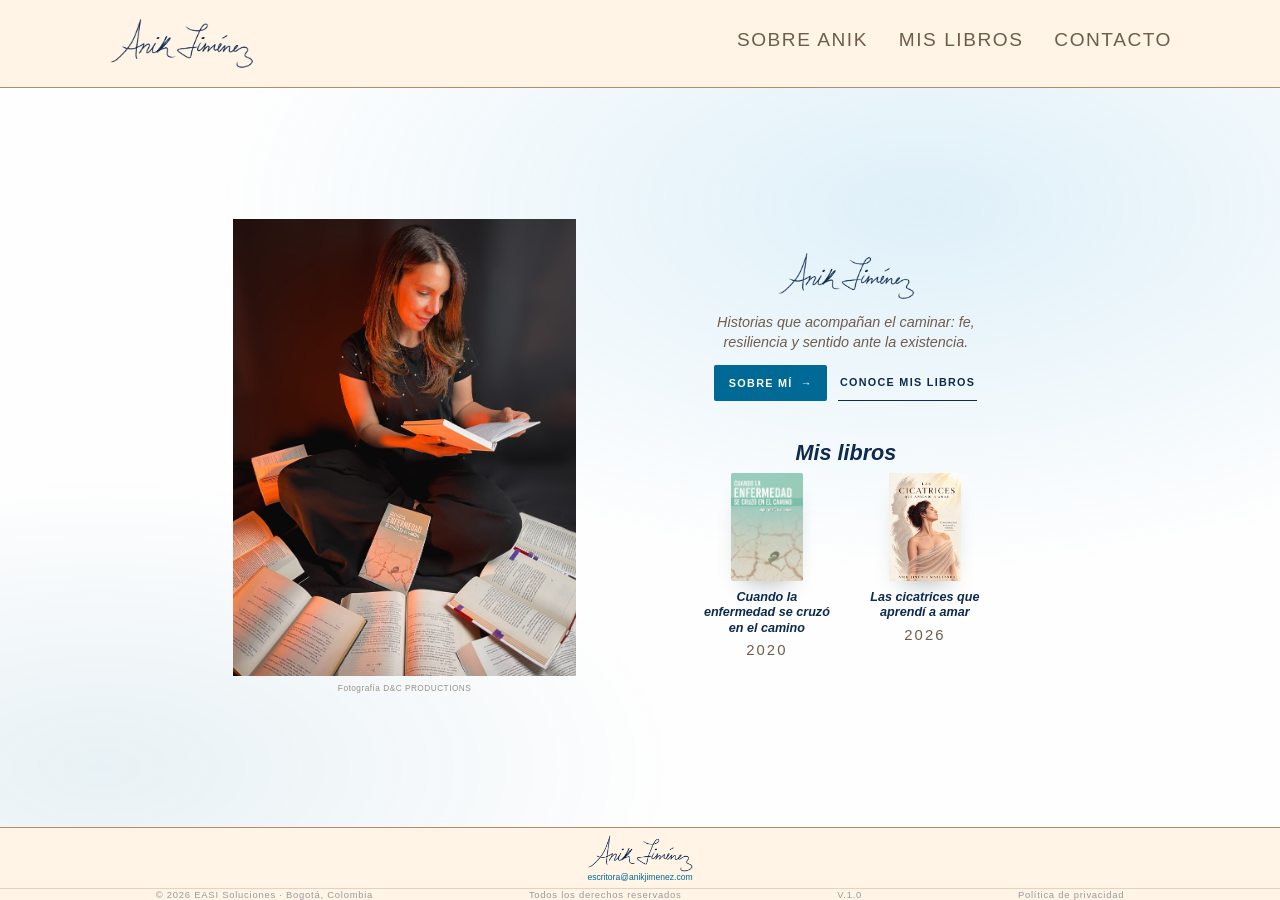
==== commit e1a149ab: "Añadir el crédito fotográfico y pasar la versión a V.1.0. Co-authored-by: Juan Camilo Escobar <JuanM" ====
--- a/index.html
+++ b/index.html
@@ -23,7 +23,7 @@
   <link rel="preconnect" href="https://fonts.googleapis.com" />
   <link rel="preconnect" href="https://fonts.gstatic.com" crossorigin />
   <link href="https://fonts.googleapis.com/css2?family=Allura&family=Cormorant+Garamond:ital,wght@0,400;0,500;0,600;0,700;1,400;1,500;1,600;1,700&display=swap" rel="stylesheet" />
-  <link rel="stylesheet" href="styles/styles.css?v=20261110ap" />
+  <link rel="stylesheet" href="styles/styles.css?v=20261119b" />
   <script type="application/ld+json">
   {
     "@context": "https://schema.org",
@@ -69,6 +69,7 @@
   <main>
     <header class="hero hero-photo" data-screen-label="01 Portada">
       <img class="hero-bg" src="images/hero-inicio.jpg" alt="" width="1650" height="2200" decoding="async" fetchpriority="high" />
+      <p class="photo-credit hero-photo-credit">Fotografía D&amp;C PRODUCTIONS</p>
       <div class="hero-content">
         <h1 class="hero-logo">
           <img class="logo-for-panel" src="images/logo-anik.png" alt="Anik Jiménez" width="520" height="188" />
@@ -110,7 +111,7 @@
     <div class="footer-copy-bar">
       <span>© 2026 EASI Soluciones · Bogotá, Colombia</span>
       <span>Todos los derechos reservados</span>
-      <span>Versión 1</span>
+      <span>V.1.0</span>
       <a href="privacidad.html">Política de privacidad</a>
     </div>
 </footer>
--- a/styles/styles.css
+++ b/styles/styles.css
@@ -254,6 +254,21 @@
   margin: 0;
   object-fit: cover;
   object-position: center center;
+}
+.photo-credit {
+  margin: 8px 0 0;
+  font-family: var(--fuente-texto);
+  font-size: 8.25px;
+  font-weight: 400;
+  font-style: normal;
+  letter-spacing: .06em;
+  line-height: 1.3;
+  color: #9a9086;
+  text-align: center;
+}
+.hero-photo-credit {
+  margin: 6px 0 0;
+  font-size: 8.25px;
 }
 .hero-scrim {
   position: absolute;
@@ -400,7 +415,8 @@
     grid-template-rows: auto auto;
     grid-template-areas:
       "photo firma"
-      "photo books";
+      "photo books"
+      "credit .";
     justify-content: center;
     align-content: center;
     column-gap: calc(var(--hero-base) * .077);
@@ -412,6 +428,13 @@
     justify-self: center;
     width: var(--photo-w);
     height: var(--photo-h);
+  }
+  .hero-photo-credit {
+    grid-area: credit;
+    justify-self: center;
+    align-self: start;
+    width: var(--photo-w);
+    margin: 8px 0 0;
   }
   .hero-photo .hero-content {
     grid-area: firma;
@@ -500,6 +523,7 @@
     grid-template-columns: 1fr;
     grid-template-areas:
       "stage"
+      "credit"
       "books";
     width: 100%;
     min-height: 0;
@@ -510,6 +534,13 @@
   }
   .hero-photo .hero-bg,
   .hero-photo .hero-content { grid-area: stage; }
+  .hero-photo-credit {
+    grid-area: credit;
+    color: rgba(255, 244, 230, .48);
+    background: #0a0a0a;
+    margin: 0;
+    padding: 8px 14px 12px;
+  }
   .hero-photo .hero-bg {
     position: relative;
     inset: auto;
@@ -1461,9 +1492,13 @@
   padding-inline: calc(28px / var(--escala));
 }
 /* Las fotos que llenan su columna también se encogen, centradas en ella */
-.split-media .portrait:not(.round) {
+.split-media .portrait:not(.round),
+.split-media .photo-credit {
   width: calc(100% * var(--escala));
   margin-inline: auto;
+}
+.split-media .photo-credit {
+  margin-top: 8px;
 }
 @media (max-width: 600px) {
   main > .section { padding: calc(32px / var(--escala)) 0 calc(64px / var(--escala)); }
